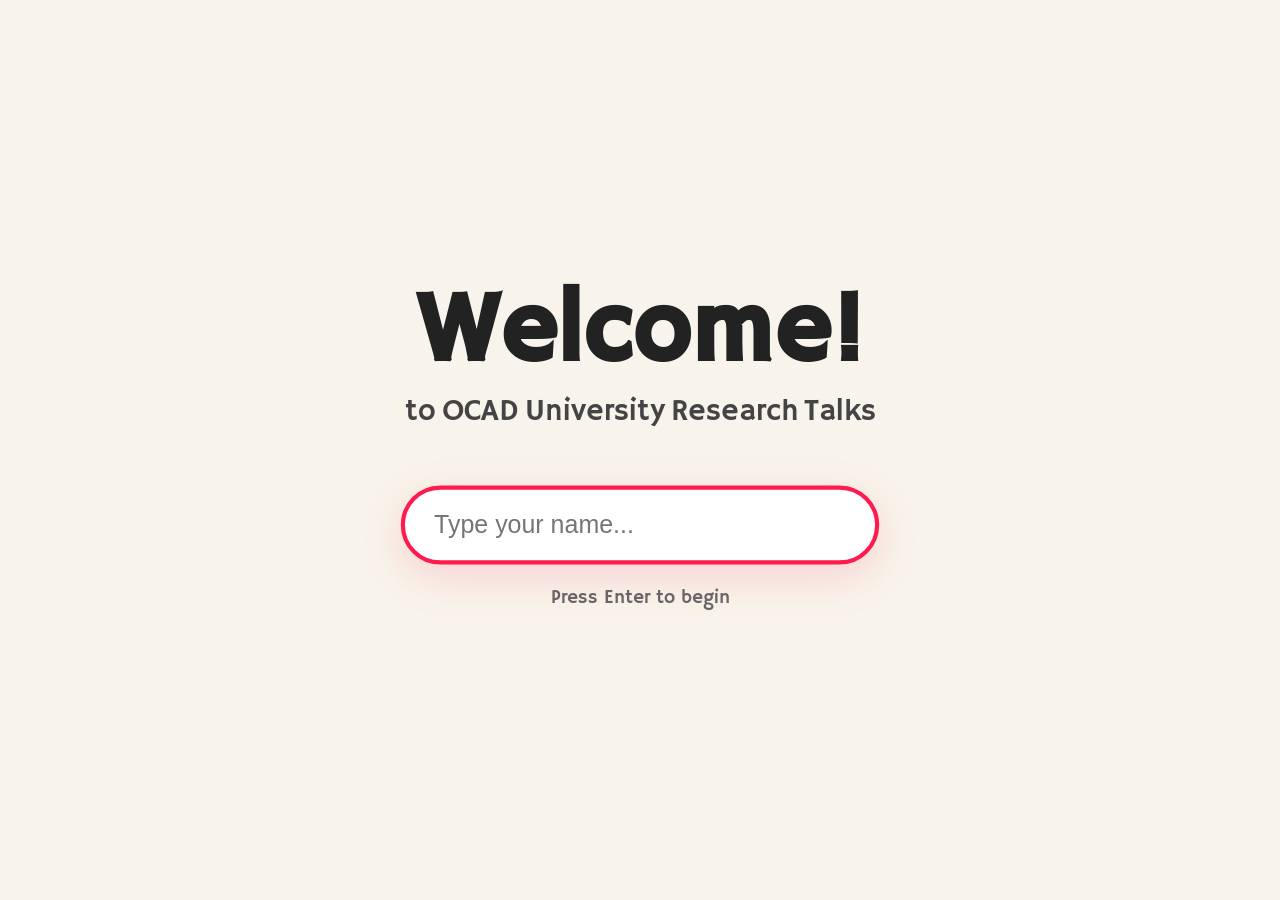
==== index.html @ 4fb4a9e3 "Rename index (14).html to index.html" ====
<!DOCTYPE html>
<html lang="en">
<head>
    <meta charset="UTF-8">
    <meta name="viewport" content="width=device-width, initial-scale=1.0">
    <title>OCAD University Research Talks</title>
    <link href="https://fonts.googleapis.com/css2?family=Hammersmith+One&display=swap" rel="stylesheet">
    <link rel="stylesheet" href="style.css">
</head>
<body>
    <div class="confetti-container" id="confetti"></div>

    <!-- Welcome Screen -->
    <div id="welcome">
        <h1 id="welcomeTitle">Welcome!</h1>
        <p id="welcomeSubtitle" class="subtitle">to OCAD University Research Talks</p>
       
        <div class="input-wrapper">
            <input type="text" id="nameInput" placeholder="Type your name..." autocomplete="off" autofocus>
        </div>
        <p class="press-enter">Press Enter to begin</p>
    </div>

    <!-- Info Page -->
    <div id="info-page">
        <button class="back-btn" onclick="goBack()">← Back</button>
        <div class="greeting">
            <h2 id="greetingH2">Hello, <span id="userName"></span>!</h2>
            <p id="greetingP">Join us for fascinating research talks with Faculty of Arts & Science!</p>
        </div>
        
        <div class="info-section">
            <div class="info-title-container">
                <h2 class="info-title" id="infoTitle">INFORMATION</h2>
                <button class="add-to-calendar-btn" onclick="addToCalendar()">
                    📅 Add to Calendar
                </button>
            </div>
            <div class="details">
                <p><strong>Main Building & Rosalie Sharp Centre for Design (MCA)</strong></p>
                <p>100 McCaul Street, Room 543</p>
                <p><span style="color:#ff4d6d">March 24, 2026</span> • 3:30 – 4:30 p.m.</p>
                <p>Department: Faculty of Arts & Science</p>
                <p>Cost: <span style="color:#ff4d6d">Free</span></p>
            </div>
        </div>

        <div class="speakers-header" id="speakersHeader">
            Research Talks
            <span class="playful-arrow">→</span>
        </div>
        <div class="speaker-names" id="speakerNames" style="display: none;"></div>
        <div class="speaker-details-container" id="detailsContainer"></div>

        <!-- RSVP Section -->
        <div class="rsvp-section">
            <h2 class="rsvp-title">Reserve Your Spot</h2>
            <p class="rsvp-subtitle">Enter your email and we'll send you event reminders and more information</p>
            
            <div class="email-form">
                <input type="email" id="emailInput" class="email-input" placeholder="your@email.com" autocomplete="off">
                <button class="rsvp-btn" onclick="submitRSVP()">Reserve My Spot</button>
            </div>
        </div>
    </div>

    <!-- Fullscreen Success Animation -->
    <div id="success-overlay">
        <h1>OCAD looks forward to meeting you</h1>
        <p>See you on March 24th!</p>
    </div>

    <script src="script.js"></script>
</body>
</html>
---- style.css ----
* {
    margin: 0;
    padding: 0;
    box-sizing: border-box;
}

body {
    font-family: 'Hammersmith One', system-ui, sans-serif;
    background: #f8f4eb;
    color: #222;
    overflow-x: hidden;
    line-height: 1.7;
}

/* Confetti */
.confetti-container {
    position: fixed;
    top: 0; left: 0;
    width: 100%; height: 100%;
    pointer-events: none;
    z-index: 1;
}

.confetti {
    position: absolute;
    border-radius: 3px;
    animation: fall linear forwards;
}

@keyframes fall {
    to { transform: translateY(120vh) rotate(720deg); opacity: 0; }
}

/* Welcome Screen */
#welcome {
    position: fixed;
    inset: 0;
    display: flex;
    flex-direction: column;
    align-items: center;
    justify-content: center;
    text-align: center;
    z-index: 10;
    background: #f8f4eb;
    transition: opacity 0.8s ease;
}

#welcome.shake {
    animation: welcomeShake 0.6s ease-in-out;
}

@keyframes welcomeShake {
    0%, 100% { transform: translate(0, 0) rotate(0deg); }
    10% { transform: translate(-3px, 2px) rotate(-1deg); }
    30% { transform: translate(4px, -3px) rotate(1deg); }
    50% { transform: translate(-2px, 3px) rotate(-0.8deg); }
    70% { transform: translate(3px, -2px) rotate(0.8deg); }
    90% { transform: translate(-1px, 1px) rotate(-0.5deg); }
}

#welcome h1 { font-size: 6.2rem; line-height: 1; margin-bottom: 0.2rem; }
#welcome .subtitle { font-size: 1.9rem; margin-bottom: 3rem; color: #444; }

.input-wrapper { width: 460px; max-width: 90%; }

input {
    width: 100%;
    padding: 20px 28px;
    font-size: 1.5rem;
    border: 4px solid #ff4d6d;
    border-radius: 50px;
    background: white;
    outline: none;
    box-shadow: 0 12px 40px rgba(255, 77, 109, 0.2);
    transition: all 0.3s ease;
    animation: inputBreathe 3s ease-in-out infinite;
}

input:focus {
    border-color: #ff1a4d;
    transform: scale(1.04);
    animation: none;
}

@keyframes inputBreathe {
    0%, 100% { box-shadow: 0 12px 40px rgba(255, 77, 109, 0.2); }
    50% { box-shadow: 0 22px 55px rgba(255, 77, 109, 0.35); }
}

.press-enter {
    margin-top: 1.2rem;
    font-size: 1.2rem;
    color: #666;
    animation: pressPulse 2s ease-in-out infinite;
}

@keyframes pressPulse {
    0%, 100% { opacity: 0.6; }
    50% { opacity: 1; }
}

.letter {
    display: inline-block;
    transition: transform 0.4s cubic-bezier(0.25, 0.46, 0.45, 0.94);
    position: relative;
    font-size: inherit;
    user-select: none;
}

/* Info Page */
#info-page {
    display: none;
    position: relative;
    z-index: 2;
    min-height: 100vh;
    padding: 8vh 8vw 12vh;
}

.back-btn {
    position: fixed;
    top: 30px;
    left: 30px;
    padding: 10px 22px;
    background: rgba(255,255,255,0.95);
    border: 3px solid #ff4d6d;
    border-radius: 50px;
    font-size: 1.1rem;
    z-index: 100;
    cursor: pointer;
    transition: all 0.3s;
}

.back-btn:hover { background: #ff4d6d; color: white; }

.greeting {
    text-align: center;
    margin-bottom: 4rem;
    animation: gentleFloat 6s ease-in-out infinite;
}

@keyframes gentleFloat {
    0%, 100% { transform: translateY(0px); }
    50% { transform: translateY(-18px); }
}

.greeting h2 { font-size: 5rem; margin-bottom: 0.8rem; }
.greeting p { font-size: 2.6rem; color: #333; max-width: 900px; margin: 0 auto; }

/* Research Talks Header */
.speakers-header {
    text-align: center;
    font-size: 2.6rem;
    margin: 5rem 0 3.5rem;
    color: #222;
    cursor: pointer;
    transition: color 0.3s;
    letter-spacing: 2px;
}

.speakers-header:hover { color: #ff4d6d; }

.playful-arrow {
    display: inline-block;
    font-size: 2.6rem;
    margin-left: 10px;
    animation: wiggle 1.8s ease-in-out infinite;
}

.speakers-header:hover .playful-arrow {
    animation: wiggleStrong 0.6s ease-in-out infinite;
    transform: scale(1.15);
}

@keyframes wiggle {
    0%, 100% { transform: rotate(0deg); }
    25% { transform: rotate(18deg); }
    75% { transform: rotate(-18deg); }
}

@keyframes wiggleStrong {
    0%, 100% { transform: rotate(0deg); }
    25% { transform: rotate(25deg); }
    75% { transform: rotate(-25deg); }
}

/* Information Section */
.info-section { 
    max-width: 900px; 
    margin: 0 auto 6rem; 
}

.info-title-container {
    display: flex;
    align-items: center;
    justify-content: center;
    gap: 20px;
    flex-wrap: wrap;
}

.info-title {
    font-size: 2.9rem;
    text-align: center;
    color: #d4385e;
    letter-spacing: 4px;
    transition: all 0.4s cubic-bezier(0.34, 1.56, 0.64, 1);
    cursor: pointer;
    display: inline-block;
    padding: 8px 24px;
    border-radius: 12px;
}

.info-title:hover {
    font-size: 3.6rem;
    color: #ff1a4d;
    transform: scale(1.08) translateY(-8px);
    letter-spacing: 6px;
    background: rgba(255, 77, 109, 0.08);
    box-shadow: 0 10px 30px rgba(255, 77, 109, 0.15);
}

.add-to-calendar-btn {
    padding: 12px 28px;
    font-size: 1.25rem;
    background: #ff4d6d;
    color: white;
    border: none;
    border-radius: 50px;
    cursor: pointer;
    transition: all 0.3s ease;
    box-shadow: 0 8px 25px rgba(255, 77, 109, 0.3);
    display: inline-flex;
    align-items: center;
    gap: 8px;
}

.add-to-calendar-btn:hover {
    transform: scale(1.08) translateY(-3px);
    background: #ff1a4d;
    box-shadow: 0 12px 35px rgba(255, 77, 109, 0.4);
}

.details {
    background: white;
    border-radius: 24px;
    padding: 3rem 2.5rem;
    box-shadow: 0 20px 50px rgba(0,0,0,0.08);
    font-size: 1.35rem;
}

.details p {
    padding: 12px 18px;
    margin-bottom: 12px;
    border-radius: 12px;
    transition: all 0.35s ease;
}

.details p:hover {
    transform: scale(1.04);
    background: rgba(255, 77, 109, 0.06);
    box-shadow: 0 6px 20px rgba(255, 77, 109, 0.12);
    padding-left: 22px;
}

/* Speaker Styles */
.speaker-names {
    display: flex;
    justify-content: center;
    gap: 5rem;
    flex-wrap: wrap;
    max-width: 1200px;
    margin: 0 auto;
}

.speaker-name {
    font-size: 2.05rem;
    color: #444;
    cursor: pointer;
    transition: all 0.3s ease;
    position: relative;
    padding: 0 10px 10px;
    text-align: center;
    min-width: 280px;
}

.speaker-name:hover {
    color: #ff4d6d;
    transform: scale(1.06);
}

.speaker-name::after {
    content: '';
    position: absolute;
    bottom: 0;
    left: 50%;
    transform: translateX(-50%);
    width: 0;
    height: 3px;
    background: #ff4d6d;
    transition: width 0.4s ease;
}

.speaker-name:hover::after { width: 80%; }

.speaker-details-container {
    max-width: 820px;
    margin: 2rem auto 0;
    min-height: 300px;
}

.speaker-detail {
    display: none;
    background: white;
    border-radius: 20px;
    padding: 2.8rem;
    box-shadow: 0 15px 45px rgba(0,0,0,0.1);
    animation: fadeIn 0.5s ease forwards;
}

.speaker-detail.active { display: block; }

@keyframes fadeIn {
    from { opacity: 0; transform: translateY(30px); }
    to { opacity: 1; transform: translateY(0); }
}

.speaker-detail h3 { 
    font-size: 1.95rem; 
    margin-bottom: 1rem; 
    color: #111; 
}

.speaker-detail .topic {
    font-size: 1.45rem;
    color: #d4385e;
    margin-bottom: 1.2rem;
}

.speaker-detail .section-title {
    font-size: 1.35rem;
    color: #d4385e;
    margin: 2.2rem 0 0.8rem 0;
}

.speaker-detail .divider {
    height: 2px;
    background: linear-gradient(to right, #ff4d6d, #ffe0e6);
    margin: 1.2rem 0;
    border: none;
}

.speaker-detail p {
    margin-bottom: 1.1rem;
    font-size: 1.1rem;
    line-height: 1.75;
}

/* RSVP Section */
.rsvp-section {
    max-width: 900px;
    margin: 6rem auto 4rem;
    text-align: center;
    padding: 3rem 2rem;
    background: white;
    border-radius: 28px;
    box-shadow: 0 20px 50px rgba(0,0,0,0.08);
}

.rsvp-title {
    font-size: 2.1rem;
    color: #d4385e;
    margin-bottom: 1.2rem;
    letter-spacing: 2px;
}

.rsvp-subtitle {
    font-size: 1.35rem;
    color: #555;
    margin-bottom: 2rem;
    max-width: 600px;
    margin-left: auto;
    margin-right: auto;
}

.email-form {
    display: flex;
    max-width: 520px;
    margin: 0 auto;
    gap: 12px;
}

.email-input {
    flex: 1;
    padding: 18px 24px;
    font-size: 1.25rem;
    border: 4px solid #ff4d6d;
    border-radius: 50px;
    background: #fff;
    outline: none;
    transition: all 0.3s ease;
}

.email-input:focus {
    border-color: #ff1a4d;
    transform: scale(1.03);
    box-shadow: 0 10px 30px rgba(255, 77, 109, 0.25);
}

.rsvp-btn {
    padding: 18px 36px;
    font-size: 1.25rem;
    background: #ff4d6d;
    color: white;
    border: none;
    border-radius: 50px;
    cursor: pointer;
    transition: all 0.3s ease;
    white-space: nowrap;
}

.rsvp-btn:hover {
    background: #ff1a4d;
    transform: scale(1.06);
    box-shadow: 0 12px 35px rgba(255, 77, 109, 0.35);
}

/* Fullscreen Success Overlay */
#success-overlay {
    position: fixed;
    inset: 0;
    background: linear-gradient(135deg, #ff4d6d, #ff8da1);
    display: none;
    align-items: center;
    justify-content: center;
    flex-direction: column;
    z-index: 1000;
    color: white;
    text-align: center;
    opacity: 0;
    transition: opacity 0.6s ease;
}

#success-overlay.show {
    display: flex;
    opacity: 1;
}

#success-overlay h1 {
    font-size: 4.8rem;
    line-height: 1.1;
    margin-bottom: 1.5rem;
    text-shadow: 0 8px 30px rgba(0,0,0,0.3);
    animation: fadeInUp 1.2s ease forwards;
}

#success-overlay p {
    font-size: 1.8rem;
    max-width: 700px;
    opacity: 0.95;
    animation: fadeInUp 1.4s ease forwards;
}

@keyframes fadeInUp {
    from { opacity: 0; transform: translateY(40px); }
    to { opacity: 1; transform: translateY(0); }
}
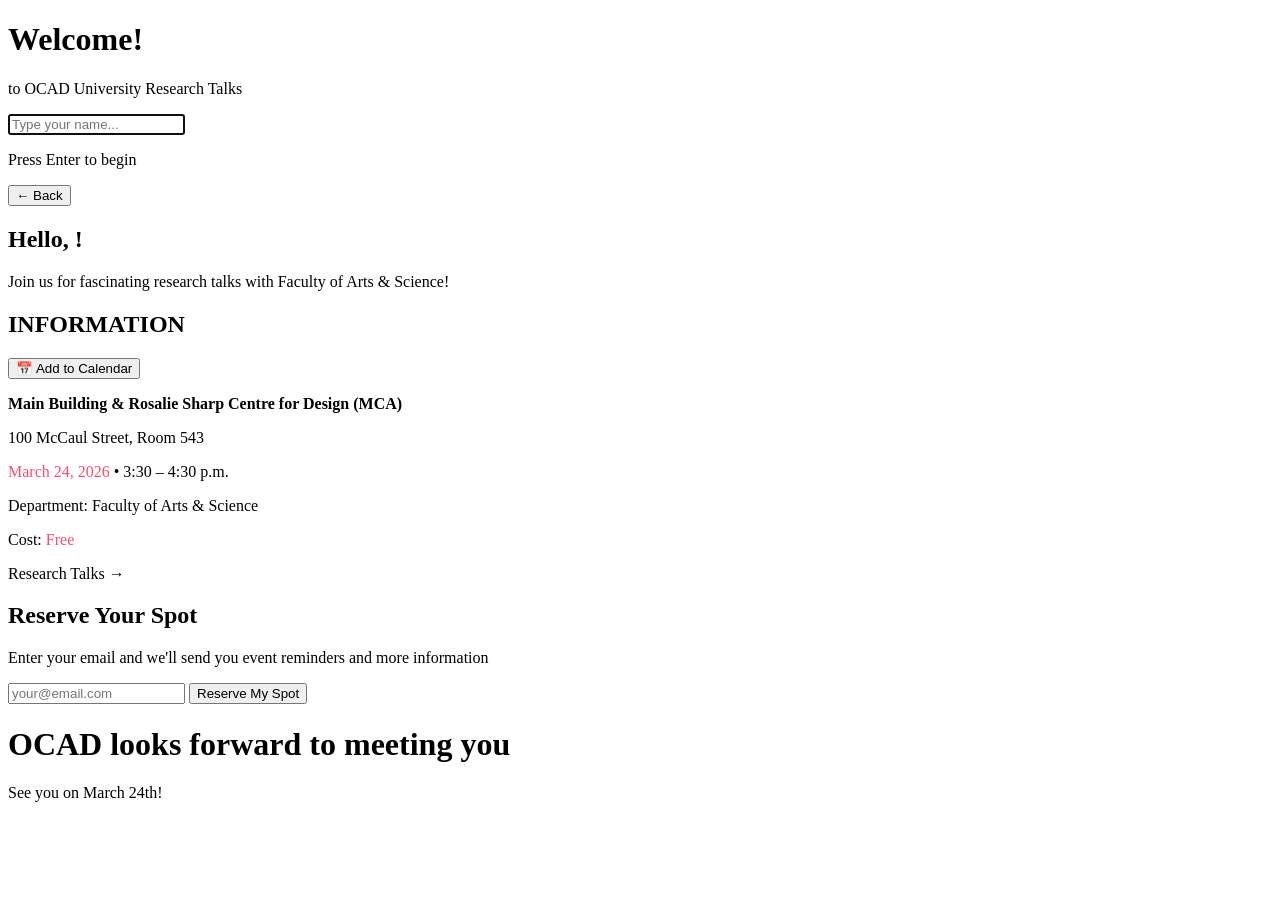
==== commit 7ed7d4ed: "Rename index (14)的副本.html to index.html" ====
--- a/index.html
+++ b/index.html
@@ -10,7 +10,6 @@
 <body>
     <div class="confetti-container" id="confetti"></div>
 
-    <!-- Welcome Screen -->
     <div id="welcome">
         <h1 id="welcomeTitle">Welcome!</h1>
         <p id="welcomeSubtitle" class="subtitle">to OCAD University Research Talks</p>
@@ -21,7 +20,6 @@
         <p class="press-enter">Press Enter to begin</p>
     </div>
 
-    <!-- Info Page -->
     <div id="info-page">
         <button class="back-btn" onclick="goBack()">← Back</button>
         <div class="greeting">
@@ -52,7 +50,6 @@
         <div class="speaker-names" id="speakerNames" style="display: none;"></div>
         <div class="speaker-details-container" id="detailsContainer"></div>
 
-        <!-- RSVP Section -->
         <div class="rsvp-section">
             <h2 class="rsvp-title">Reserve Your Spot</h2>
             <p class="rsvp-subtitle">Enter your email and we'll send you event reminders and more information</p>
@@ -64,7 +61,6 @@
         </div>
     </div>
 
-    <!-- Fullscreen Success Animation -->
     <div id="success-overlay">
         <h1>OCAD looks forward to meeting you</h1>
         <p>See you on March 24th!</p>
